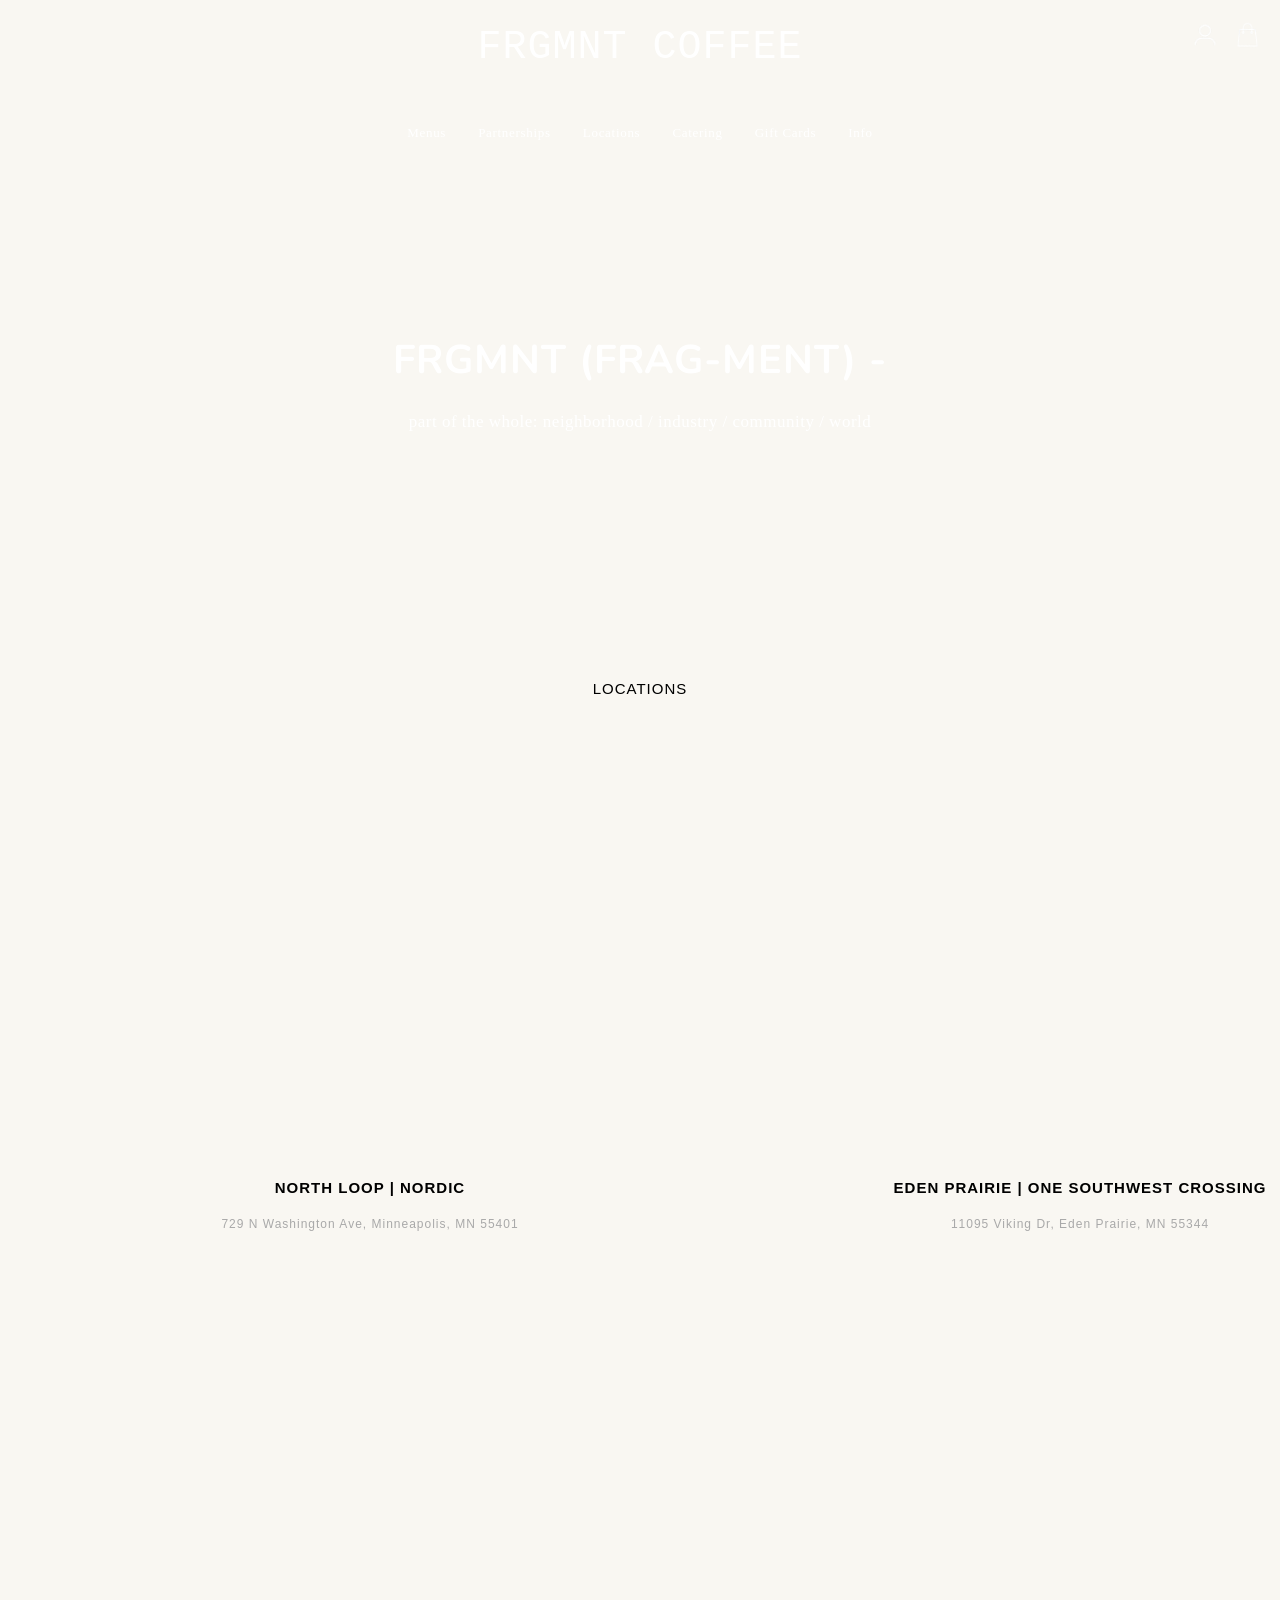
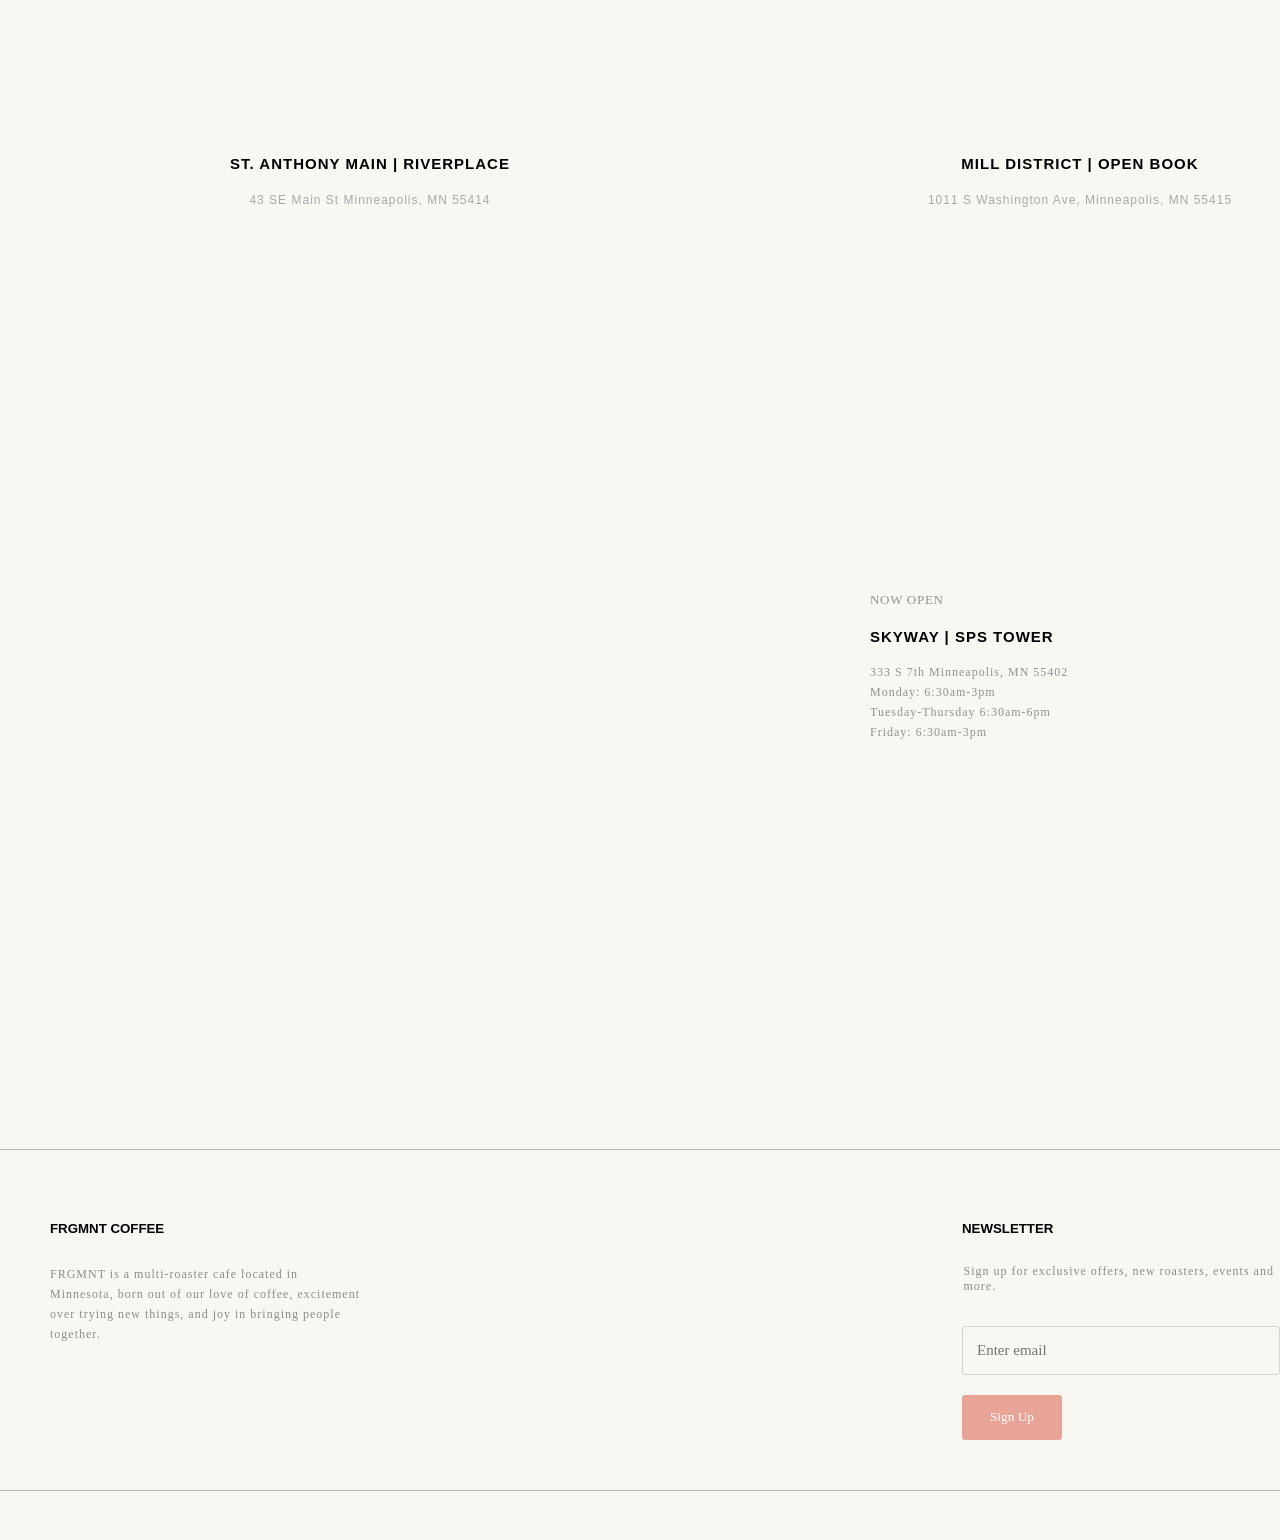
==== index.html @ 0742c14f "test" ====
<!DOCTYPE html>
<html lang="en">
    <head>
        <meta charset="UTF-8">
        <meta name="viewport" content="width=device-width, initial-scale=1.0">
        <title>frgmnt-replication</title>
        <link rel="stylesheet" href="style.css">
        <link rel="preconnect" href="https://fonts.googleapis.com">
        <link rel="preconnect" href="https://fonts.gstatic.com" crossorigin>
        <link href="https://fonts.googleapis.com/css2?family=Nunito:ital,wght@0,200..1000;1,200..1000&display=swap" rel="stylesheet">
    </head>
    <body>
        <div class="topSectionMain">
            <header class="header">
                <h1><a href="index.html">FRGMNT COFFEE</a></h1>
                <a href="shopping-cart.html">
                    <img class="shopping-bag" src="images/cart.png" alt="Cart">
                </a>
                <a href="profile.html">
                    <img class="profile-icon" src="images/user-white.png" alt="Profile">
                </a>
            </header>
            <nav class="topNav">
                <div class="dropdown">
                    <a href="#">Menus</a>
                    <div class="options-dropdown">
                        <a href="beverages.html">Beverages</a>
                        <a href="frgmnt-fares.html">FRGMNT Fares</a>
                    </div>
                </div>
                    <a href="partnership.html">Partnerships</a>
                <div class="dropdown">
                    <a href="#">Locations</a>
                    <div class="options-dropdown">
                        <a href="north-loop.html">North Loop</a>
                        <a href="eden-prairie.html">Eden Prairie</a>
                        <a href="st-anthony-main.html">St. Anthony Main</a>
                        <a href="mill-district.html">Mill District</a>
                        <a href="skyway.html">Skyway</a>
                    </div>
                </div>
                    <a href="#catering">Catering</a>
                    <a href="#giftcards">Gift Cards</a>
                <div class="dropdown">
                    <a href="#info">Info</a>
                    <div class="options-dropdown">
                        <a href="about.html">About</a>
                        <a href="jobs.html">Jobs</a>
                        <a href="contact.html">Contact</a>
                    </div>
                </div>
            </nav>
            <div class="pronounce">
                <h1>FRGMNT (FRAG-MENT) -</h1>
                <p>part of the whole: neighborhood / industry / community / world</p>
            </div>
        </div>
        <h1 class="loc">LOCATIONS</h1>
        <section class="locationSection">
            <div class="flex-container-main">
                <article class="locationInfo">
                    <div class="box box1"></div>
                    <h2>NORTH LOOP | NORDIC</h2>
                    <p>729 N Washington Ave, Minneapolis, MN 55401</p>
                </article>
                <article class="locationInfo">
                    <div class="box box2"></div>
                    <h2>EDEN PRAIRIE | ONE SOUTHWEST CROSSING</h2>
                    <p>11095 Viking Dr, Eden Prairie, MN 55344</p>
                </article>
                <article class="locationInfo">
                    <div class="box box3"></div>
                    <h2>ST. ANTHONY MAIN | RIVERPLACE</h2>
                    <p>43 SE Main St Minneapolis, MN 55414</p>
                </article>
                <article class="locationInfo">
                    <div class="box box4"></div>
                    <h2>MILL DISTRICT | OPEN BOOK</h2>
                    <p>1011 S Washington Ave, Minneapolis, MN 55415</p>
                </article> 
            </div>
        </section>
        <section class="newLocation">
            <div class="newLocImg"></div>
            <div class="newLocDescription">
                <h3>NOW OPEN</h3>
                <h4>SKYWAY | SPS TOWER</h4>
                <p>333 S 7th Minneapolis, MN 55402</p>
                <p>Monday: 6:30am-3pm</p>
                <p>Tuesday-Thursday 6:30am-6pm</p>
                <p>Friday: 6:30am-3pm</p>
            </div>
        </section>
        <hr>
        <footer class="bottom">
            <div class="bottomLeft">
                <h5>FRGMNT COFFEE</h5>
                <p>FRGMNT is a multi-roaster cafe located in Minnesota, born out of our love
                 of coffee, excitement over trying new things, and joy in bringing people together.</p>
            </div>
            <div class="bottomRight">
                <h5>NEWSLETTER</h5>
                <p>Sign up for exclusive offers, new roasters, events and more.</p>
                <input type="text" id="email" name="email" placeholder="Enter email">
                <br>
                <button>Sign Up</button>
            </div>
        </footer>
        <hr>
    </body>
</html>
---- style.css ----
.header {
    display: relative;
    color: rgb(239, 228, 211);
    padding: 25px;
    text-align: center;
}

.header a {
    color: white;
    text-decoration: none;
    text-align: center;
    justify-content: center;
}

.shopping-bag {
    position: absolute;
    width: 25px;
    height: 30px;
    color: white;
    top: 20px;
    right: 20px;
}

.profile-icon {
    position: absolute;
    width: 30px;
    height: 30px;
    color: white;
    top: 20px;
    right: 60px;
}

.topSectionMain {
    background-image: url("https://frgmntcoffee.com/cdn/shop/files/tomorrow._1024x1024.jpg?v=1672955616");
    background-size: cover;
    min-height: 600px;
    padding: none;
}

h1 {
    font-size: 40px;
    color: white;
    margin: 0;
    font-family: monospace;
    font-weight: lighter;
    letter-spacing: 1px;
}

body {
    background-color: rgb(249, 247, 242);
    padding: 0;
    margin: 0;
}

.topNav{
    text-align: center;
    padding: 10px 16px;
    display: flex;
    justify-content: center;
}

.topNav a{
    color: white;
    text-align: center;
    padding: 20px 16px;
    text-decoration: none;
    font-family: 'Times New Roman', Times, serif;
    border-bottom: 2px solid transparent;
    padding-bottom: 5px;
    transition: border-color 0.3s ease;
    letter-spacing: 0.7px;
    font-size: 13px;
}

.topNav a:hover{ 
    color: #363636; 
    border-bottom: 2px solid #363636;
}

.dropdown {
    position: relative; 
    align-items: center;
    display: flex;
}

.options-dropdown {
    display: none;
    position: absolute;
    top: 100%; /* directly under "Menus" link */
    left: 0;
    background-color: white;
    min-width: 150px;
    box-shadow: 0px 8px 16px rgba(0,0,0,0.2);
    z-index: 1000;
}

.options-dropdown a {
    display: block;
    padding: 10px 20px;
    text-decoration: none;
    color: grey;
}

/* hover effect inside dropdown */
.options-dropdown a:hover {
    border: none;
    color: black;
    
}

.dropdown:hover .options-dropdown {
    display: block;
}

.pronounce {
    text-align: center;
    margin-top: 175px;
    justify-content: center;
}

.pronounce h1 {
    font-family: "Nunito";
    font-weight: bold;
    font-size: 40px;
}

.pronounce p {
    color: white;
    font-family: 'Times New Roman', Times, serif;
    font-size: 17px;
    letter-spacing: 0.5px;
}

.flex-container-main {
    display: grid;
    grid-template-columns: 1fr 1fr;
    row-gap: 50px;
    column-gap: 10px;
    margin: 20px;
    justify-items: center;
    align-items: center;
}

.box {
    width: 700px;
    height: 450px;
}

.box1 {
    background-image: url("https://frgmntcoffee.com/cdn/shop/files/website-09_1024x1024.jpg?v=1665602576");
    background-size: cover;
}

.box2 {
    background-image: url("https://frgmntcoffee.com/cdn/shop/files/EP_entry_1024x1024.jpg?v=1695992987");
    background-size: cover;
}

.box3 {
    background-image: url("https://frgmntcoffee.com/cdn/shop/files/FRGMNT_Main_1_1024x1024.jpg?v=1695993256");
    background-size: cover;
}

.box4 {
    background-image: url("https://frgmntcoffee.com/cdn/shop/files/MIll_Bar_1024x1024.jpg?v=1730828439");
    background-size: cover;
}

h2 {
    font-family: sans-serif;
    font-size: 15px;
    text-align: center;
    color: black;
    letter-spacing: 1px;
}

p {
    font-family: sans-serif;
    font-size: 12px;
    text-align: center;
    color: darkgrey;
    text-align: center;
    letter-spacing: 1px;
    padding-top: 8px;
}

.loc {
    color: black;
    font-size: 15px;
    text-align: center;
    font-family: sans-serif;
    padding-top: 80px;
    font-weight: normal;
}

.newLocation {
    display: flex;
    /* justify-content: center; */
    align-items: center;
    margin-top: 20px;
}
.newLocImg {
    background-image: url("https://frgmntcoffee.com/cdn/shop/files/shared235_1024x1024.jpg?v=1741138531");
    width: 700px;
    height: 750px;
    margin-left: 20px;
    margin-top: 50px;
    margin-bottom: 60px;
    background-size: cover;
}

.newLocDescription {
    flex: 1;
    padding-left: 150px;
    display: flex;
    flex-direction: column;

}

.newLocDescription * {
    margin: 0;
    padding: 0;
}

.newLocDescription h4 {
    font-family: sans-serif;
    color: black;
    font-size: 15px;
    margin-bottom: 20px;
    margin-top: 20px;
    margin-left: 0px;
    letter-spacing: 1px;
}

.newLocDescription h3 {
    font-family: 'Times New Roman', Times, serif;
    color: rgb(146, 146, 146);
    font-size: 13px;
    margin: 0;
    padding: 0;
    text-align: left;
    font-weight: lighter;
    letter-spacing: 0.7px;
}

.newLocDescription p {
    text-align: left;
    /* row-gap: 2px; */
    padding: 0px;
    font-family: 'Times New Roman', Times, serif;
    color: rgb(146, 146, 146);
    font-size: 12px;
    margin-bottom: 5px;
}

hr {
    background-color: rgb(186, 186, 186);
    height: 0.5px;
    border: none;
    margin-bottom: 50px;
    margin-top: 50px;
}

.bottom {
    display: flex;
}

.bottomLeft p {
    flex: 1;
    text-align: left;
    /* margin: 1.5px; */
    font-family: 'Times New Roman', Times, serif;
    color: rgb(140, 140, 140);
    line-height: 20px;
}

.bottomLeft {
    flex: 1;
    margin-left: 50px;
}

.bottomRight p {
    flex: 1;
    text-align: left;
    margin: 1.5px;
    font-family: 'Times New Roman', Times, serif;
    color: rgb(140, 140, 140);
}

.bottomRight {
    flex: 1;
    margin-left: 600px;
}

h5 {
    font-family: sans-serif;
    margin-bottom: 20px;
}

input {
    margin-top: 30px;
    height: 45px;
    width: 300px;
    border-radius: 3px;
    border: 1px solid lightgrey;
    padding-left: 14px; 
    font-family: 'Times New Roman', Times, serif;
    font-size: 15px;
    background-color: rgb(249, 247, 242);
    color: grey;
}

button {
    margin-top: 20px;
    background-color: rgb(231, 164, 151);
    height: 45px;
    width: 100px;
    border-radius: 3px;
    font-family: 'Times New Roman', Times, serif;
    border: none;
    color: white;
}

button:hover {
    background-color: black;
}
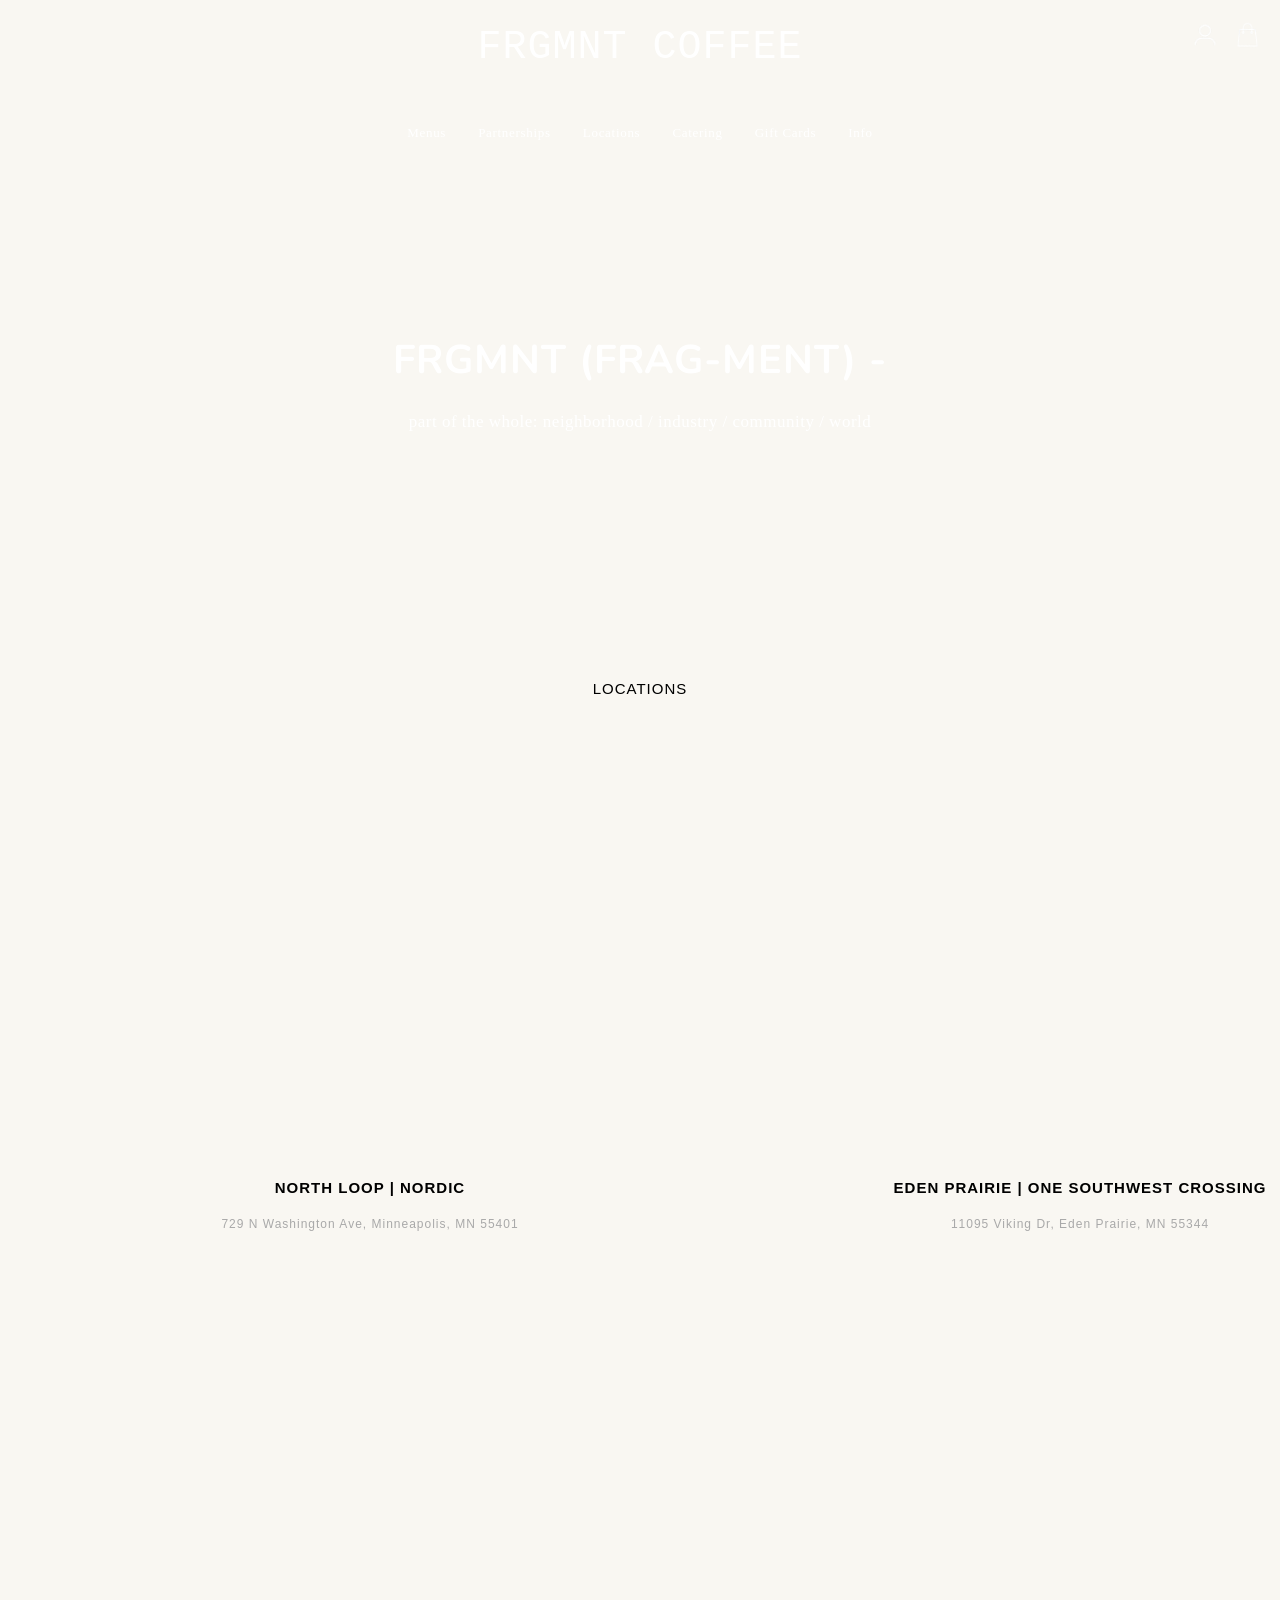
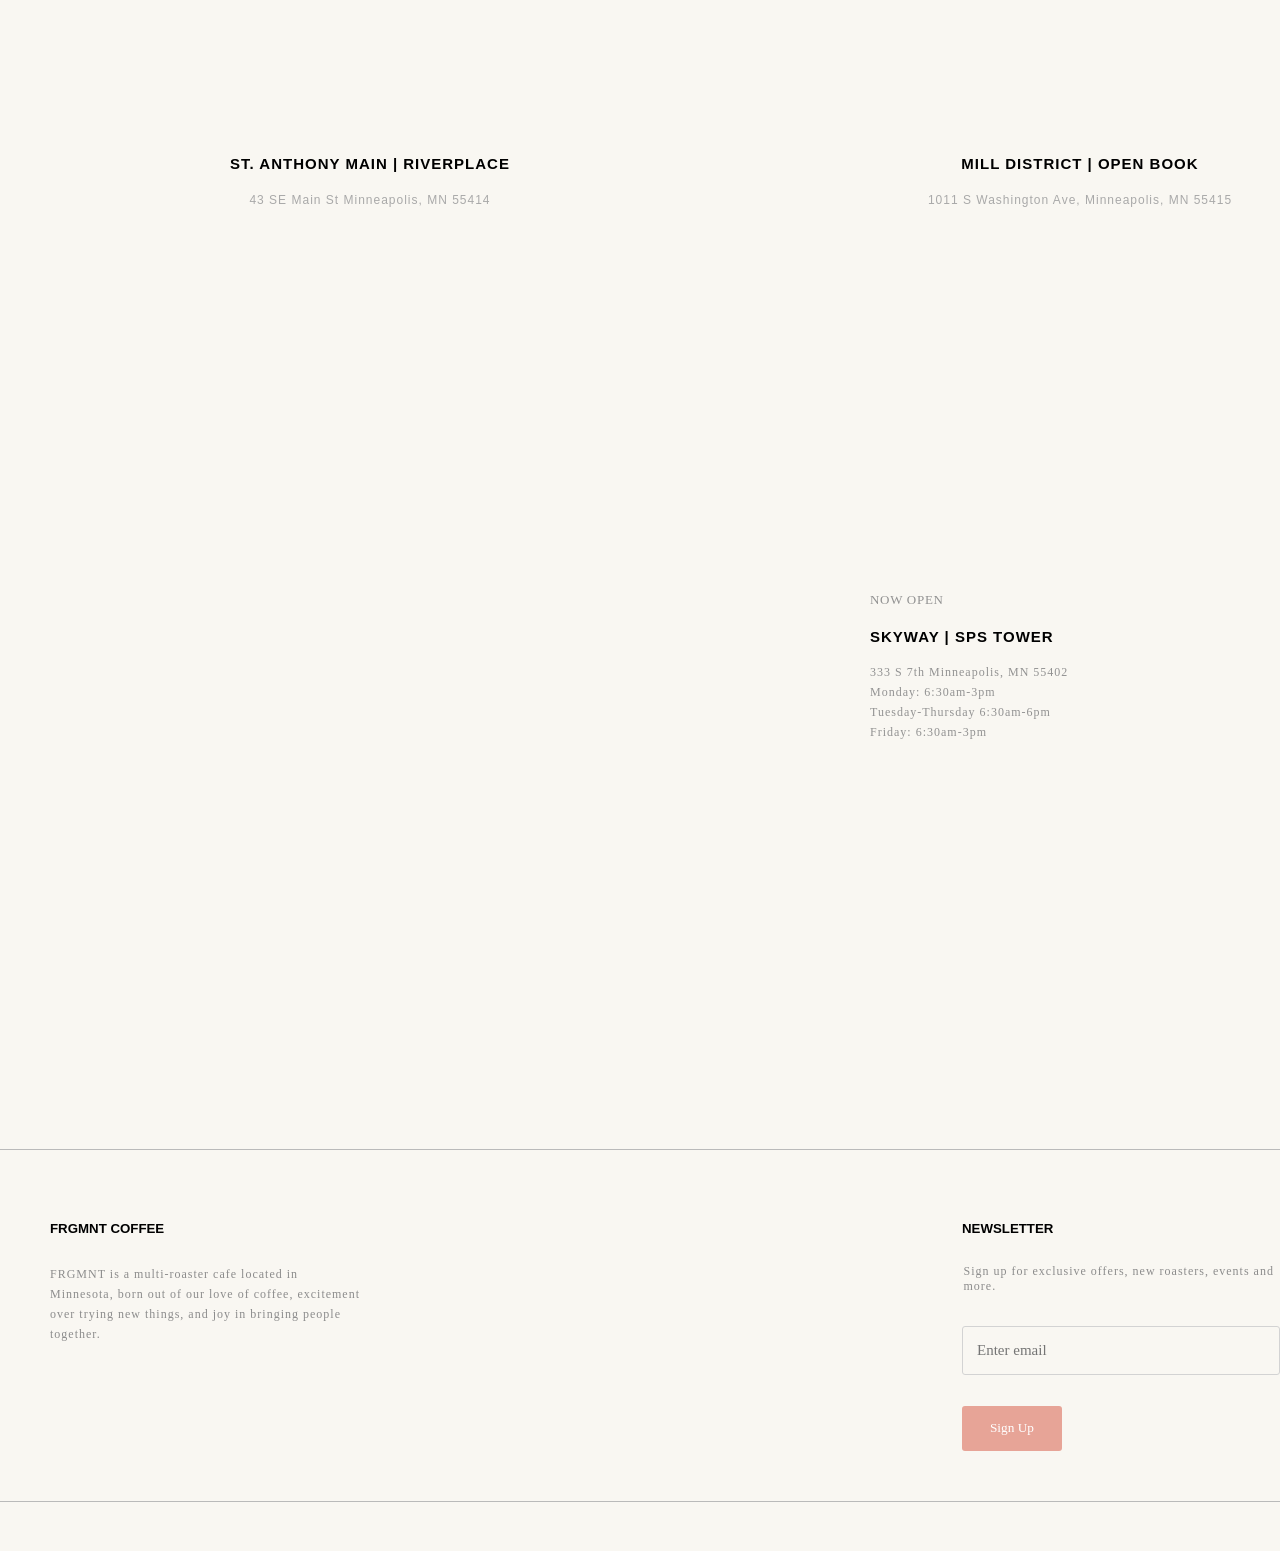
==== commit 80c75cf6: "will this work" ====
--- a/index.html
+++ b/index.html
@@ -4,6 +4,7 @@
         <meta charset="UTF-8">
         <meta name="viewport" content="width=device-width, initial-scale=1.0">
         <title>frgmnt-replication</title>
+        <script src="website.js"></script>
         <link rel="stylesheet" href="style.css">
         <link rel="preconnect" href="https://fonts.googleapis.com">
         <link rel="preconnect" href="https://fonts.gstatic.com" crossorigin>
@@ -39,7 +40,7 @@
                         <a href="skyway.html">Skyway</a>
                     </div>
                 </div>
-                    <a href="#catering">Catering</a>
+                    <a href="catering.html">Catering</a>
                     <a href="#giftcards">Gift Cards</a>
                 <div class="dropdown">
                     <a href="#info">Info</a>
@@ -101,9 +102,12 @@
             <div class="bottomRight">
                 <h5>NEWSLETTER</h5>
                 <p>Sign up for exclusive offers, new roasters, events and more.</p>
-                <input type="text" id="email" name="email" placeholder="Enter email">
-                <br>
-                <button>Sign Up</button>
+                <form onsubmit="validateEmail(event)">
+                    <input type="text" id="email" name="email" placeholder="Enter email">
+                    <br>
+                    <p id="error" style="color:rgb(199, 120, 120);"></p>
+                    <button type="submit">Sign Up</button>
+                </form>
             </div>
         </footer>
         <hr>
